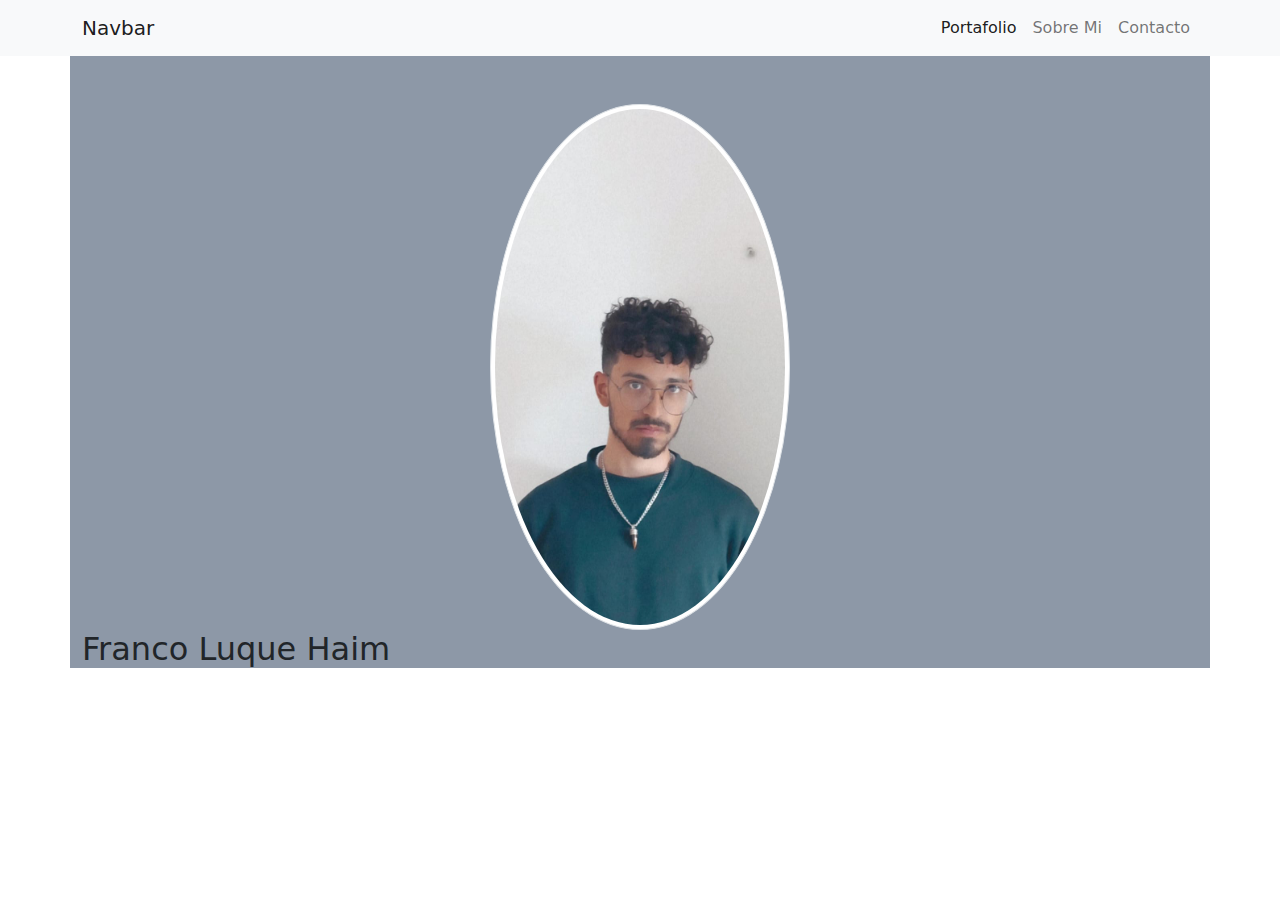
==== views/index.html @ a80cd510 "aplica estilo a seccion personal" ====
<!DOCTYPE html>
<html lang="en">
  <head>
    <meta charset="UTF-8" />
    <meta name="viewport" content="width=device-width, initial-scale=1.0" />
    <link rel="stylesheet" href="../scss/styles.css" />
    <title>Proyecto Final</title>
  </head>
  <body>
    <header>
      <nav class="navbar navbar-expand-lg navbar-light bg-light">
        <div class="container">
          <a class="navbar-brand" href="#">Navbar</a>
          <button
            class="navbar-toggler"
            type="button"
            data-bs-toggle="collapse"
            data-bs-target="#navbarNav"
            aria-controls="navbarNav"
            aria-expanded="false"
            aria-label="Toggle navigation"
          >
            <span class="navbar-toggler-icon"></span>
          </button>
          <div class="collapse navbar-collapse" id="navbarNav">
            <ul class="navbar-nav ms-auto">
              <li class="nav-item">
                <a
                  class="nav-link active"
                  aria-current="page"
                  href="#portafolio"
                  >Portafolio</a
                >
              </li>
              <li class="nav-item">
                <a class="nav-link" href="#sobre-mi">Sobre Mi</a>
              </li>
              <li class="nav-item">
                <a class="nav-link" href="#contacto">Contacto</a>
              </li>
            </ul>
          </div>
        </div>
      </nav>
    </header>
    <main>
      <!-- Información personal -->
      <section id="personal" class="container pt-5 bg-secondary">
        <img
          src="../Maquetacion_Bootstrap/img/perfil.jpg"
          alt="foto de perfil"
          class="img-fuid img-thumbnail border rounded-circle mx-auto d-block"
          width="300px"
        />
        <p class="h2">Franco Luque Haim</p>
      </section>
      <!-- Portafolio -->
      <section id="portafolio"></section>
      <!-- Sobre mi -->
      <section id="sobre-mi"></section>
      <!-- Contacto -->
      <section id="contacto"></section>
    </main>
    <footer></footer>
    <script src="../node_modules/bootstrap/dist/js/bootstrap.bundle.min.js"></script>
  </body>
</html>
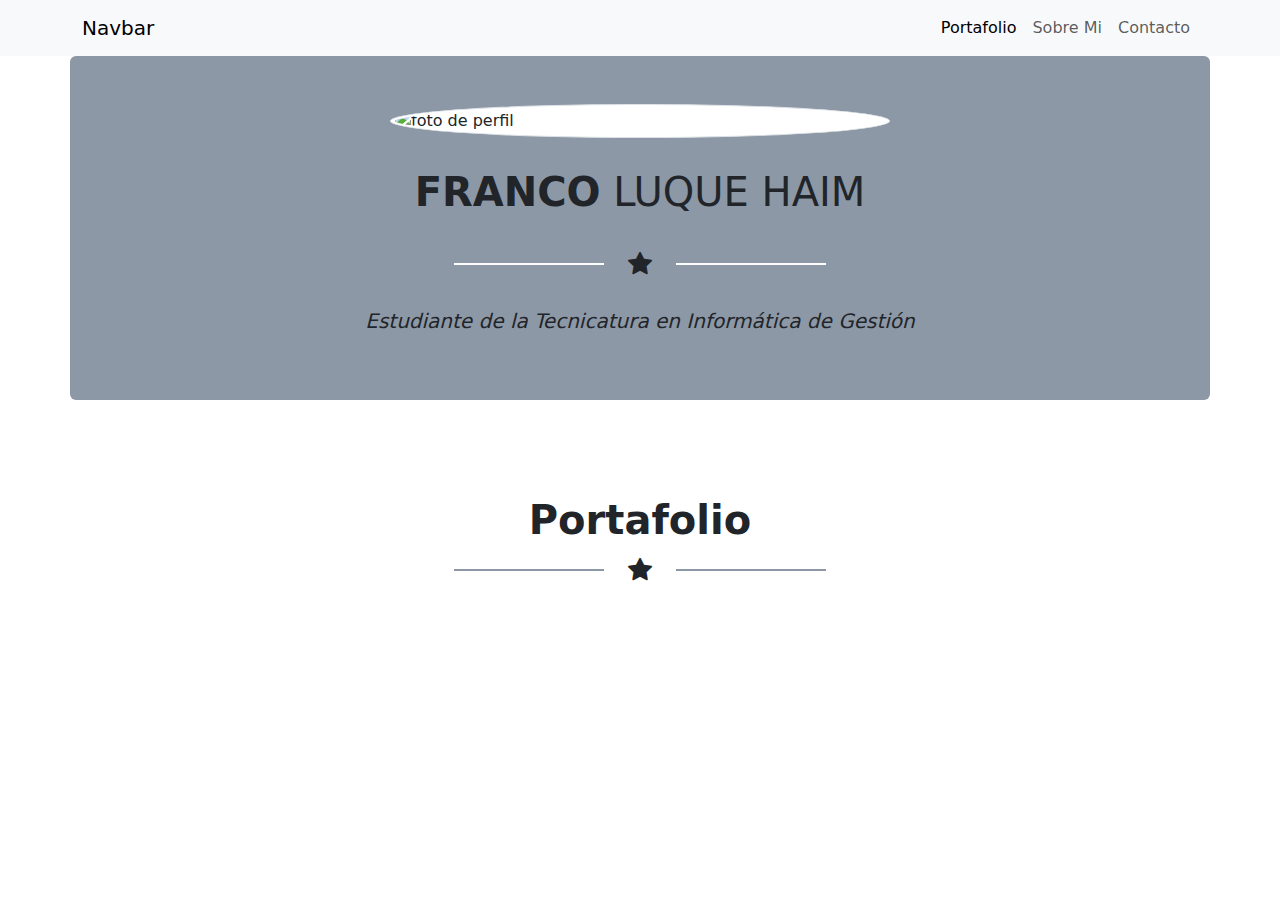
==== commit 5d429578: "aplica estilo a seccion personal" ====
--- a/views/index.html
+++ b/views/index.html
@@ -45,17 +45,41 @@
     </header>
     <main>
       <!-- Información personal -->
-      <section id="personal" class="container pt-5 bg-secondary">
+      <section
+        id="personal"
+        class="container p-5 bg-secondary d-flex flex-column align-items-center gap-4 rounded"
+      >
         <img
-          src="../Maquetacion_Bootstrap/img/perfil.jpg"
+          src="../images/avatar-perfil.png"
           alt="foto de perfil"
           class="img-fuid img-thumbnail border rounded-circle mx-auto d-block"
-          width="300px"
+          width="500px"
         />
-        <p class="h2">Franco Luque Haim</p>
+        <p class="fs-1 text-center text-uppercase mb-0">
+          <span class="fw-bold">Franco</span> Luque Haim
+        </p>
+        <div class="d-flex gap-2 align-items-center">
+          <div class="line"></div>
+          <i class="bi bi-star-fill fs-4"></i>
+          <div class="line"></div>
+        </div>
+        <p class="text-center fs-5 fst-italic">
+          Estudiante de la Tecnicatura en Informática de Gestión
+        </p>
       </section>
       <!-- Portafolio -->
-      <section id="portafolio"></section>
+      <section
+        id="portafolio"
+        class="d-flex flex-column align-items-center p-5"
+      >
+        <h2 class="text-center pt-5 fw-bolder fs-1">Portafolio</h2>
+        <div class="d-flex gap-2 align-items-center">
+          <div class="line bg-secondary"></div>
+          <i class="bi bi-star-fill fs-4"></i>
+          <div class="line bg-secondary"></div>
+        </div>
+        <div class="container"></div>
+      </section>
       <!-- Sobre mi -->
       <section id="sobre-mi"></section>
       <!-- Contacto -->
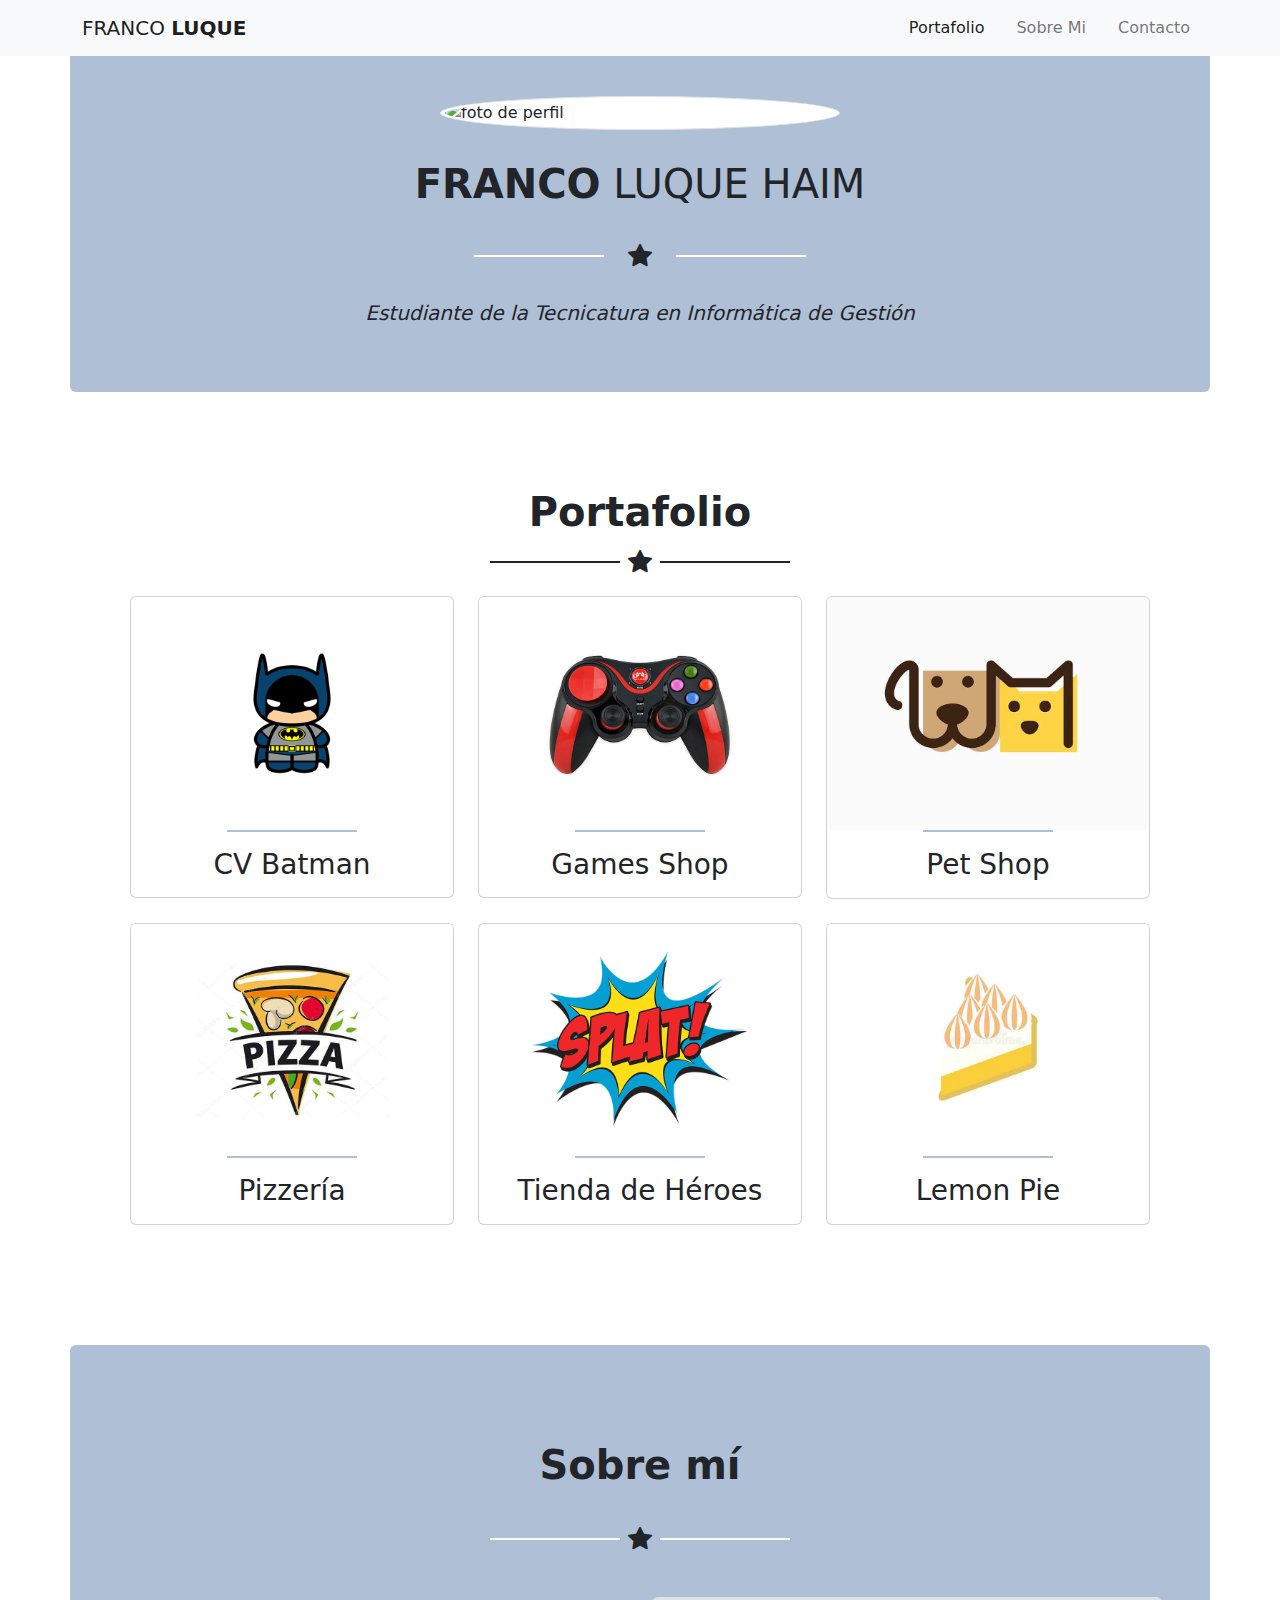
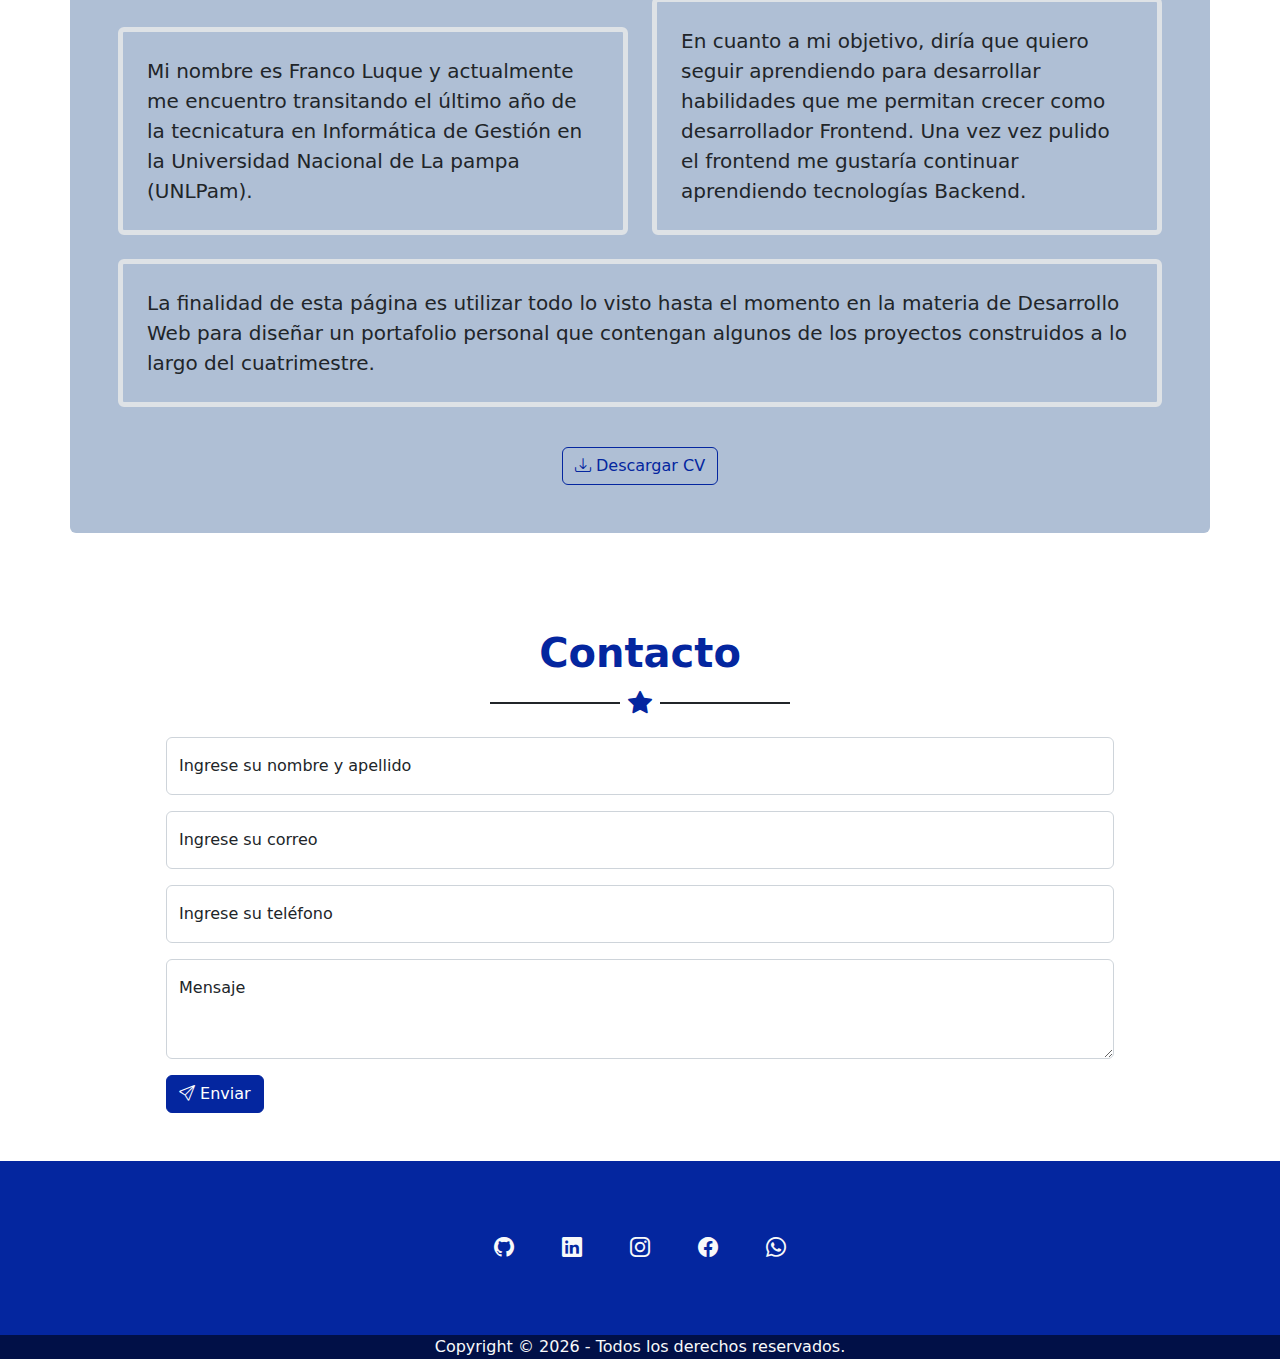
==== commit a8e28a1c: "rediseña footer" ====
--- a/views/index.html
+++ b/views/index.html
@@ -7,10 +7,13 @@
     <title>Proyecto Final</title>
   </head>
   <body>
+    <!-- Barra de navegación-->
     <header>
-      <nav class="navbar navbar-expand-lg navbar-light bg-light">
+      <nav class="navbar navbar-expand-lg navbar-light bg-light fixed-top">
         <div class="container">
-          <a class="navbar-brand" href="#">Navbar</a>
+          <a class="navbar-brand text-uppercase" href="#"
+            >Franco <span class="fw-bold">Luque</span></a
+          >
           <button
             class="navbar-toggler"
             type="button"
@@ -23,7 +26,7 @@
             <span class="navbar-toggler-icon"></span>
           </button>
           <div class="collapse navbar-collapse" id="navbarNav">
-            <ul class="navbar-nav ms-auto">
+            <ul class="navbar-nav ms-auto gap-3">
               <li class="nav-item">
                 <a
                   class="nav-link active"
@@ -43,24 +46,25 @@
         </div>
       </nav>
     </header>
+    <!-- Cuerpo de la página-->
     <main>
       <!-- Información personal -->
       <section
         id="personal"
-        class="container p-5 bg-secondary d-flex flex-column align-items-center gap-4 rounded"
+        class="container p-5 mt-5 bg-secondary d-flex flex-column align-items-center gap-4 rounded"
       >
         <img
           src="../images/avatar-perfil.png"
           alt="foto de perfil"
           class="img-fuid img-thumbnail border rounded-circle mx-auto d-block"
-          width="500px"
+          width="400px"
         />
         <p class="fs-1 text-center text-uppercase mb-0">
           <span class="fw-bold">Franco</span> Luque Haim
         </p>
         <div class="d-flex gap-2 align-items-center">
           <div class="line"></div>
-          <i class="bi bi-star-fill fs-4"></i>
+          <i class="bi bi-star-fill fs-4 mx-3"></i>
           <div class="line"></div>
         </div>
         <p class="text-center fs-5 fst-italic">
@@ -70,22 +74,461 @@
       <!-- Portafolio -->
       <section
         id="portafolio"
-        class="d-flex flex-column align-items-center p-5"
+        class="container d-flex align-items-center p-5 flex-column"
       >
-        <h2 class="text-center pt-5 fw-bolder fs-1">Portafolio</h2>
-        <div class="d-flex gap-2 align-items-center">
-          <div class="line bg-secondary"></div>
+        <h2 class="pt-5 fw-bolder fs-1">Portafolio</h2>
+        <div class="d-flex gap-2 align-items-center mb-3">
+          <div class="line bg-dark"></div>
           <i class="bi bi-star-fill fs-4"></i>
-          <div class="line bg-secondary"></div>
-        </div>
-        <div class="container"></div>
+          <div class="line bg-dark"></div>
+        </div>
+        <!-- Cards-->
+        <div class="container-fluid">
+          <div class="row row-gap-4">
+            <!-- Tarjeta disparadora de Modal -->
+            <article class="col-12 col-sm-6 col-lg-4 mb-4">
+              <div
+                class="card position-relative"
+                data-bs-toggle="modal"
+                data-bs-target="#batmanModal"
+              >
+                <img
+                  src="../Maquetacion_Bootstrap/img/CVBatman.png"
+                  alt="batman"
+                  class="card-img-top"
+                />
+                <div class="line bg-secondary mx-auto"></div>
+                <div class="card-body">
+                  <p class="h3 card-text text-center">CV Batman</p>
+                </div>
+              </div>
+              <!-- Ventana Modal -->
+              <div
+                class="modal fade"
+                id="batmanModal"
+                tabindex="-1"
+                aria-hidden="true"
+                aria-labelledby="batmanModalLabel"
+                style="display: none"
+              >
+                <div class="modal-dialog">
+                  <div class="modal-content">
+                    <header class="modal-header">
+                      <h2 class="modal-title" id="batmanModalLabel">
+                        CV Batman
+                      </h2>
+                      <button
+                        type="button"
+                        class="btn-close"
+                        data-bs-dismiss="modal"
+                        aria-label="Close"
+                      ></button>
+                    </header>
+                    <main class="modal-body text-center">
+                      <!-- <div class="text-center"></div> -->
+                      <!-- Acá va una captura de pantalla de la página-->
+                      <a
+                        type="button"
+                        class="btn btn-success"
+                        href="#"
+                        target="_blank"
+                        >Ver repositorio</a
+                      >
+                    </main>
+                  </div>
+                </div>
+              </div>
+            </article>
+            <article class="col-12 col-sm-6 col-lg-4 mb-4">
+              <div
+                class="card position-relative"
+                data-bs-toggle="modal"
+                data-bs-target="#gameshopModal"
+              >
+                <img
+                  src="../Maquetacion_Bootstrap/img/gameshop.jpeg"
+                  alt="control de videojuegos"
+                  class="card-img-top"
+                />
+                <div class="line bg-secondary mx-auto"></div>
+                <div class="card-body">
+                  <p class="h3 card-text text-center">Games Shop</p>
+                </div>
+              </div>
+              <!-- Ventana Modal -->
+              <div
+                class="modal fade"
+                id="gameshopModal"
+                tabindex="-1"
+                aria-hidden="true"
+                aria-labelledby="gameshopModalLabel"
+                style="display: none"
+              >
+                <div class="modal-dialog">
+                  <div class="modal-content">
+                    <header class="modal-header">
+                      <h2 class="modal-title" id="gameshopModalLabel">
+                        Games Shop
+                      </h2>
+                      <button
+                        type="button"
+                        class="btn-close"
+                        data-bs-dismiss="modal"
+                        aria-label="Close"
+                      ></button>
+                    </header>
+                    <main class="modal-body text-center">
+                      <!-- <div class="text-center"></div> -->
+                      <!-- Acá va una captura de pantalla de la página-->
+                      <a
+                        type="button"
+                        class="btn btn-success"
+                        href="#"
+                        target="_blank"
+                        >Ver repositorio</a
+                      >
+                    </main>
+                  </div>
+                </div>
+              </div>
+            </article>
+            <article class="col-12 col-sm-6 col-lg-4 mb-4">
+              <div
+                class="card position-relative"
+                data-bs-toggle="modal"
+                data-bs-target="#petshopModal"
+              >
+                <img
+                  src="../Maquetacion_Bootstrap/img/petshop.jpeg"
+                  alt="logo de un gato y un perro"
+                  class="card-img-top"
+                />
+                <div class="line bg-secondary mx-auto"></div>
+                <div class="card-body">
+                  <p class="h3 card-text text-center">Pet Shop</p>
+                </div>
+              </div>
+              <!-- Ventana Modal -->
+              <div
+                class="modal fade"
+                id="petshopModal"
+                tabindex="-1"
+                aria-hidden="true"
+                aria-labelledby="petshopModalLabel"
+                style="display: none"
+              >
+                <div class="modal-dialog">
+                  <div class="modal-content">
+                    <header class="modal-header">
+                      <h2 class="modal-title" id="petshopModalLabel">
+                        Pet Shop
+                      </h2>
+                      <button
+                        type="button"
+                        class="btn-close"
+                        data-bs-dismiss="modal"
+                        aria-label="Close"
+                      ></button>
+                    </header>
+                    <main class="modal-body text-center">
+                      <!-- <div class="text-center"></div> -->
+                      <!-- Acá va una captura de pantalla de la página-->
+                      <a
+                        type="button"
+                        class="btn btn-success"
+                        href="#"
+                        target="_blank"
+                        >Ver repositorio</a
+                      >
+                    </main>
+                  </div>
+                </div>
+              </div>
+            </article>
+            <article class="col-12 col-sm-6 col-lg-4 mb-4">
+              <div
+                class="card position-relative"
+                data-bs-toggle="modal"
+                data-bs-target="#pizzeriaModal"
+              >
+                <img
+                  src="../Maquetacion_Bootstrap/img/piza.jpeg"
+                  alt="porción de pizza"
+                  class="card-img-top"
+                />
+                <div class="line bg-secondary mx-auto"></div>
+                <div class="card-body">
+                  <p class="h3 card-text text-center">Pizzería</p>
+                </div>
+              </div>
+              <!-- Ventana Modal -->
+              <div
+                class="modal fade"
+                id="pizzeriaModal"
+                tabindex="-1"
+                aria-hidden="true"
+                aria-labelledby="pizzeriaModalLabel"
+                style="display: none"
+              >
+                <div class="modal-dialog">
+                  <div class="modal-content">
+                    <header class="modal-header">
+                      <h2 class="modal-title" id="pizeriaModalLabel">
+                        Pizzería
+                      </h2>
+                      <button
+                        type="button"
+                        class="btn-close"
+                        data-bs-dismiss="modal"
+                        aria-label="Close"
+                      ></button>
+                    </header>
+                    <main class="modal-body text-center">
+                      <!-- <div class="text-center"></div> -->
+                      <!-- Acá va una captura de pantalla de la página-->
+                      <a
+                        type="button"
+                        class="btn btn-success"
+                        href="#"
+                        target="_blank"
+                        >Ver repositorio</a
+                      >
+                    </main>
+                  </div>
+                </div>
+              </div>
+            </article>
+            <article class="col-12 col-sm-6 col-lg-4 mb-4">
+              <div
+                class="card position-relative"
+                data-bs-toggle="modal"
+                data-bs-target="#supershopModal"
+              >
+                <img
+                  src="../Maquetacion_Bootstrap/img/super.png"
+                  alt="logo con leyenda super"
+                  class="card-img-top"
+                />
+                <div class="line bg-secondary mx-auto"></div>
+                <div class="card-body">
+                  <p class="h3 card-text text-center">Tienda de Héroes</p>
+                </div>
+              </div>
+              <!-- Ventana Modal -->
+              <div
+                class="modal fade"
+                id="supershopModal"
+                tabindex="-1"
+                aria-hidden="true"
+                aria-labelledby="supershopModalLabel"
+                style="display: none"
+              >
+                <div class="modal-dialog">
+                  <div class="modal-content">
+                    <header class="modal-header">
+                      <h2 class="modal-title" id="supershopModalLabel">
+                        Tienda de Héroes
+                      </h2>
+                      <button
+                        type="button"
+                        class="btn-close"
+                        data-bs-dismiss="modal"
+                        aria-label="Close"
+                      ></button>
+                    </header>
+                    <main class="modal-body text-center">
+                      <!-- <div class="text-center"></div> -->
+                      <!-- Acá va una captura de pantalla de la página-->
+                      <a
+                        type="button"
+                        class="btn btn-success"
+                        href="#"
+                        target="_blank"
+                        >Ver repositorio</a
+                      >
+                    </main>
+                  </div>
+                </div>
+              </div>
+            </article>
+            <article class="col-12 col-sm-6 col-lg-4 mb-4">
+              <div
+                class="card position-relative"
+                data-bs-toggle="modal"
+                data-bs-target="#lemonModal"
+              >
+                <img
+                  src="../Maquetacion_Bootstrap/img/lemon-pie.jpeg"
+                  alt="logo de una porción de lemon pie"
+                  class="card-img-top"
+                />
+                <div class="line bg-secondary mx-auto"></div>
+                <div class="card-body">
+                  <p class="h3 card-text text-center">Lemon Pie</p>
+                </div>
+              </div>
+              <!-- Ventana Modal -->
+              <div
+                class="modal fade"
+                id="lemonModal"
+                tabindex="-1"
+                aria-hidden="true"
+                aria-labelledby="lemonModalLabel"
+                style="display: none"
+              >
+                <div class="modal-dialog">
+                  <div class="modal-content">
+                    <header class="modal-header">
+                      <h2 class="modal-title" id="lemonModalLabel">
+                        Receta de Lemon Pie
+                      </h2>
+                      <button
+                        type="button"
+                        class="btn-close"
+                        data-bs-dismiss="modal"
+                        aria-label="Close"
+                      ></button>
+                    </header>
+                    <main class="modal-body text-center">
+                      <!-- <div class="text-center"></div> -->
+                      <!-- Acá va una captura de pantalla de la página-->
+                      <a
+                        type="button"
+                        class="btn btn-success"
+                        href="#"
+                        target="_blank"
+                        >Ver repositorio</a
+                      >
+                    </main>
+                  </div>
+                </div>
+              </div>
+            </article>
+          </div>
+        </div>
       </section>
       <!-- Sobre mi -->
-      <section id="sobre-mi"></section>
+      <section
+        id="sobre-mi"
+        class="container p-5 mt-5 bg-secondary d-flex flex-column align-items-center gap-4 rounded"
+      >
+        <h2 class="fs-1 fw-bolder pt-5">Sobre mí</h2>
+        <div class="d-flex gap-2 align-items-center mb-3">
+          <div class="line"></div>
+          <i class="bi bi-star-fill fs-4"></i>
+          <div class="line"></div>
+        </div>
+        <div class="row text-start align-items-end">
+          <div class="col-12 col-lg-6">
+            <p class="fs-5 p-4 border border-5 rounded">
+              Mi nombre es Franco Luque y actualmente me encuentro transitando
+              el último año de la tecnicatura en Informática de Gestión en la
+              Universidad Nacional de La pampa (UNLPam).
+            </p>
+          </div>
+          <div class="col-12 col-lg-6">
+            <p class="fs-5 p-4 border border-5 rounded">
+              En cuanto a mi objetivo, diría que quiero seguir aprendiendo para
+              desarrollar habilidades que me permitan crecer como desarrollador
+              Frontend. Una vez vez pulido el frontend me gustaría continuar
+              aprendiendo tecnologías Backend.
+            </p>
+          </div>
+          <div class="col-12 mt-lg-2">
+            <p class="fs-5 border border-5 rounded p-4">
+              La finalidad de esta página es utilizar todo lo visto hasta el
+              momento en la materia de Desarrollo Web para diseñar un portafolio
+              personal que contengan algunos de los proyectos construidos a lo
+              largo del cuatrimestre.
+            </p>
+          </div>
+        </div>
+        <button type="button" class="btn btn-outline-primary text-center">
+          <i class="bi bi-download"></i>
+          Descargar CV
+        </button>
+      </section>
       <!-- Contacto -->
-      <section id="contacto"></section>
+      <section
+        id="contacto"
+        class="container d-flex align-items-center p-5 flex-column"
+      >
+        <h2 class="pt-5 fw-bolder fs-1 primary text-primary">Contacto</h2>
+        <div class="d-flex gap-2 align-items-center mb-3">
+          <div class="line bg-dark"></div>
+          <i class="bi bi-star-fill fs-4 text-primary"></i>
+          <div class="line bg-dark"></div>
+        </div>
+        <form class="container px-5">
+          <div class="form-floating mb-3">
+            <input
+              type="nombre"
+              class="form-control"
+              id="nombre"
+              placeholder="Ingrese su nombre y apellido"
+            />
+            <label for="floatingInput">Ingrese su nombre y apellido</label>
+          </div>
+          <div class="form-floating mb-3">
+            <input
+              type="email"
+              class="form-control"
+              id="email"
+              placeholder="Ingrese un teléfono de contacto"
+            />
+            <label for="floatingInput">Ingrese su correo</label>
+          </div>
+          <div class="form-floating mb-3">
+            <input
+              type="text"
+              class="form-control"
+              id="telefono"
+              placeholder="Ingrese un teléfono de contacto"
+            />
+            <label for="floatingInput">Ingrese su teléfono</label>
+          </div>
+          <div class="form-floating mb-3">
+            <textarea
+              class="form-control"
+              placeholder="Deje su mensaje..."
+              id="mensaje"
+              style="height: 100px"
+            ></textarea>
+            <label for="floatingTextarea">Mensaje</label>
+          </div>
+          <button type="submit" class="btn btn-primary">
+            <i class="bi bi-send"></i> Enviar
+          </button>
+        </form>
+      </section>
     </main>
-    <footer></footer>
+    <!-- Pie de página-->
+    <footer class="fs-5 bg-primary">
+      <!-- Redes -->
+      <div class="container">
+        <div class="row">
+          <div class="col-md-12 py-5">
+            <div
+              class="my-4 d-flex justify-content-center align-items-center gap-5"
+            >
+              <a href="#"><i class="bi bi-github text-light"></i></a>
+              <a href="#"><i class="bi bi-linkedin text-light"></i></a>
+              <a href="#"><i class="bi bi-instagram text-light"></i></a>
+              <a href="#"><i class="bi bi-facebook text-light"></i></a>
+              <a href="#"><i class="bi bi-whatsapp text-light"></i></a>
+            </div>
+          </div>
+        </div>
+      </div>
+      <!-- Copyright-->
+      <div class="text-light text-center" id="copyright">
+        <span>Copyright ©</span>
+        <script>
+          document.write(new Date().getFullYear());
+        </script>
+        - Todos los derechos reservados.
+      </div>
+    </footer>
     <script src="../node_modules/bootstrap/dist/js/bootstrap.bundle.min.js"></script>
   </body>
 </html>
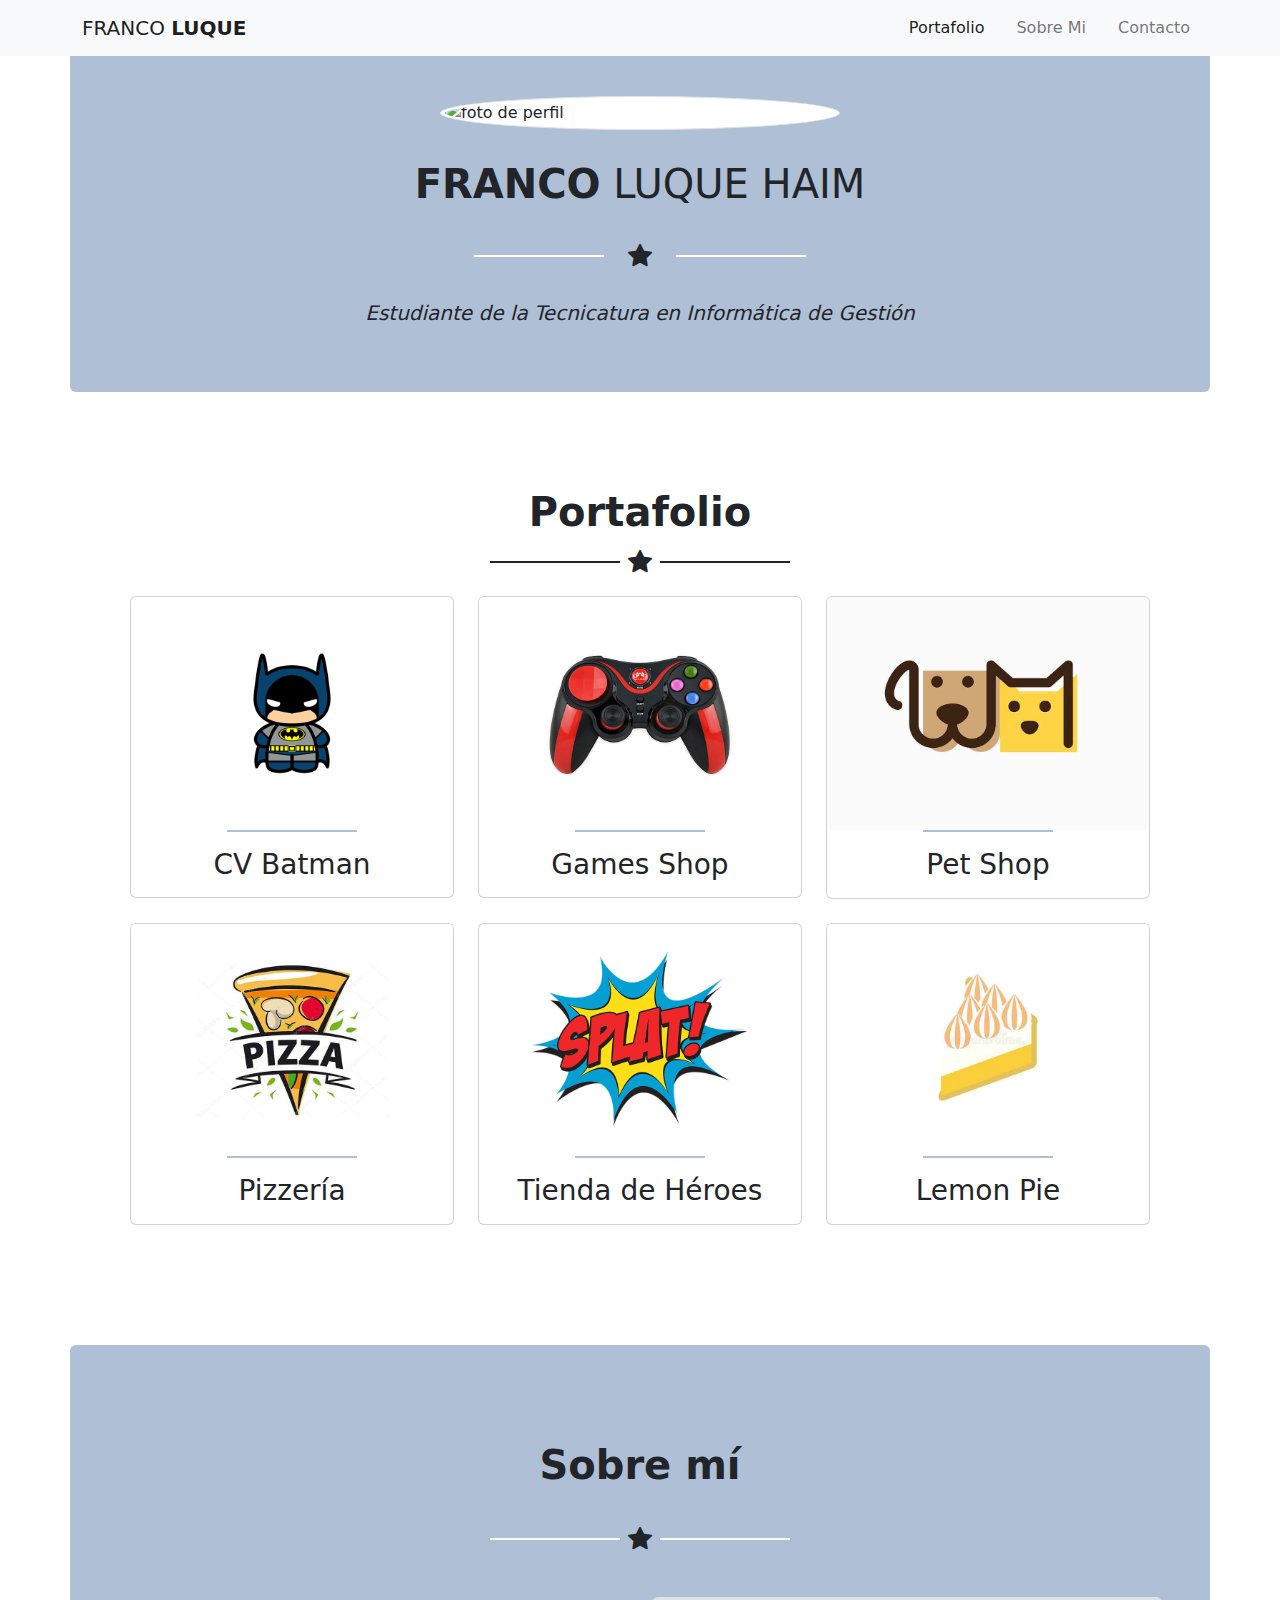
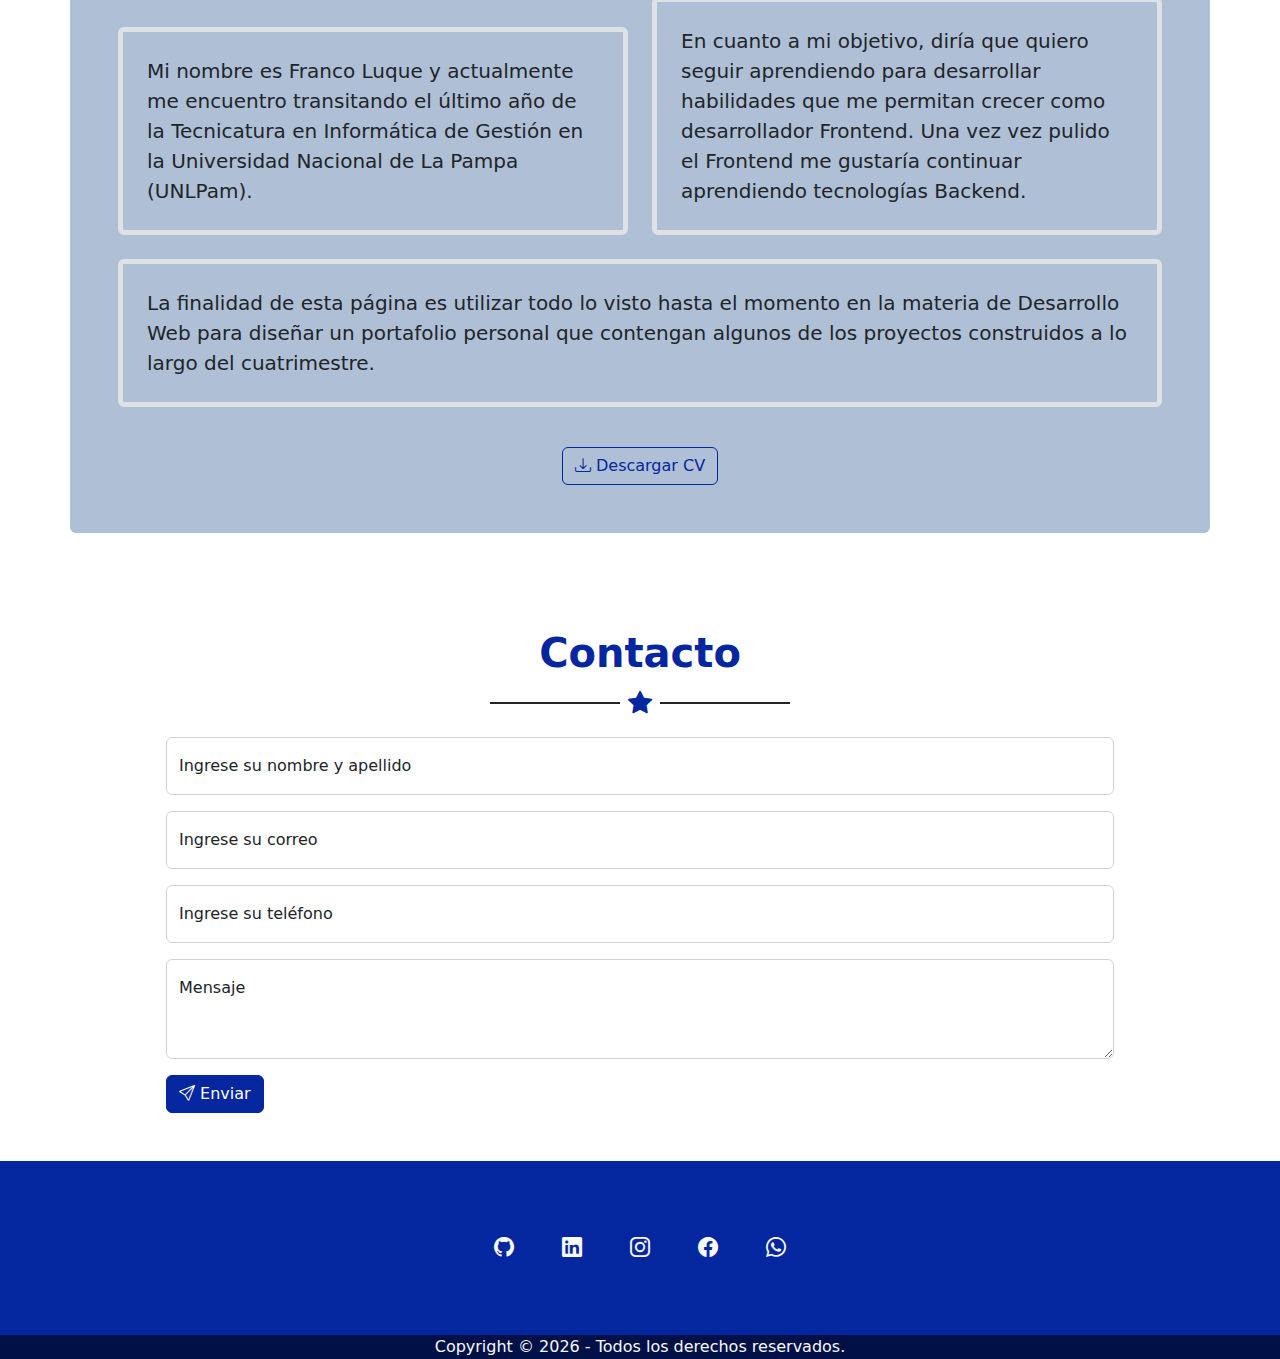
==== commit 8778f92b: "corrige errores ortográficos" ====
--- a/views/index.html
+++ b/views/index.html
@@ -4,6 +4,10 @@
     <meta charset="UTF-8" />
     <meta name="viewport" content="width=device-width, initial-scale=1.0" />
     <link rel="stylesheet" href="../scss/styles.css" />
+    <link
+      rel="stylesheet"
+      href="https://cdnjs.cloudflare.com/ajax/libs/animate.css/4.1.1/animate.min.css"
+    />
     <title>Proyecto Final</title>
   </head>
   <body>
@@ -422,15 +426,15 @@
           <div class="col-12 col-lg-6">
             <p class="fs-5 p-4 border border-5 rounded">
               Mi nombre es Franco Luque y actualmente me encuentro transitando
-              el último año de la tecnicatura en Informática de Gestión en la
-              Universidad Nacional de La pampa (UNLPam).
+              el último año de la Tecnicatura en Informática de Gestión en la
+              Universidad Nacional de La Pampa (UNLPam).
             </p>
           </div>
           <div class="col-12 col-lg-6">
             <p class="fs-5 p-4 border border-5 rounded">
               En cuanto a mi objetivo, diría que quiero seguir aprendiendo para
               desarrollar habilidades que me permitan crecer como desarrollador
-              Frontend. Una vez vez pulido el frontend me gustaría continuar
+              Frontend. Una vez vez pulido el Frontend me gustaría continuar
               aprendiendo tecnologías Backend.
             </p>
           </div>
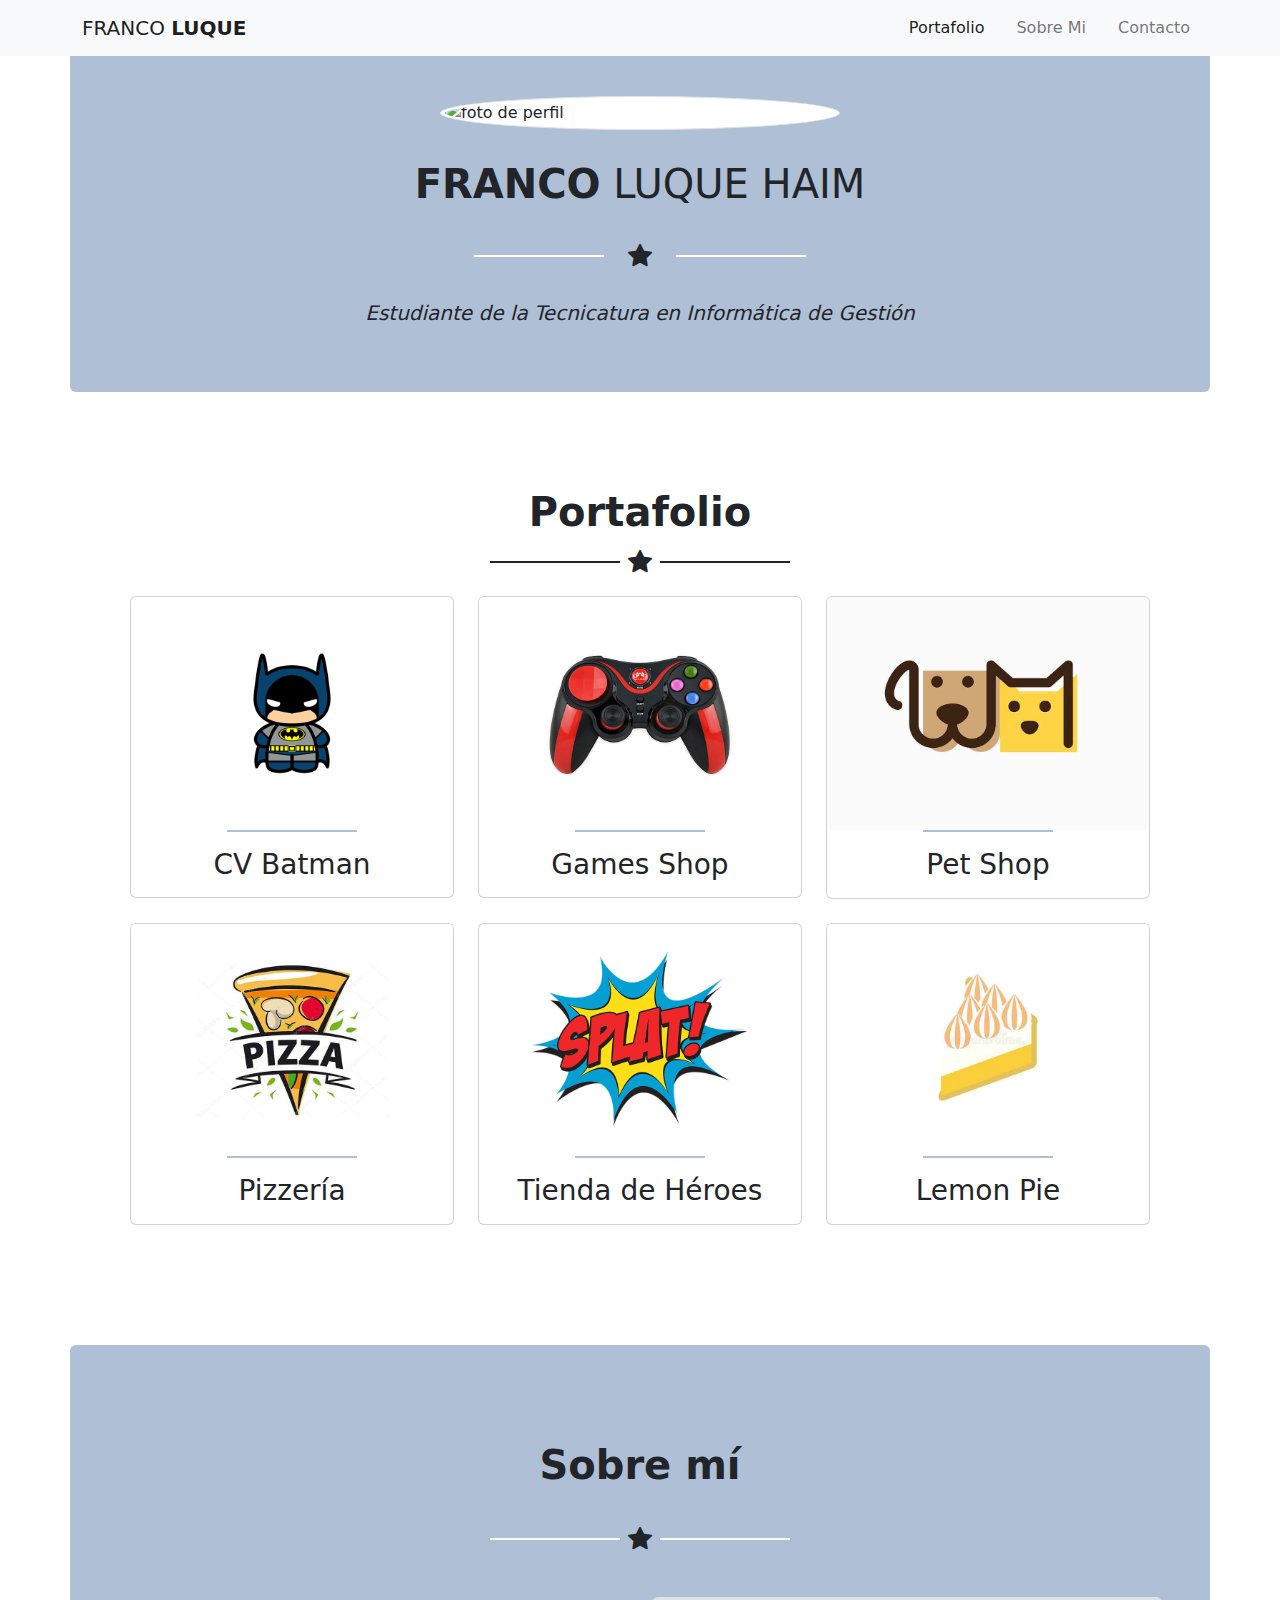
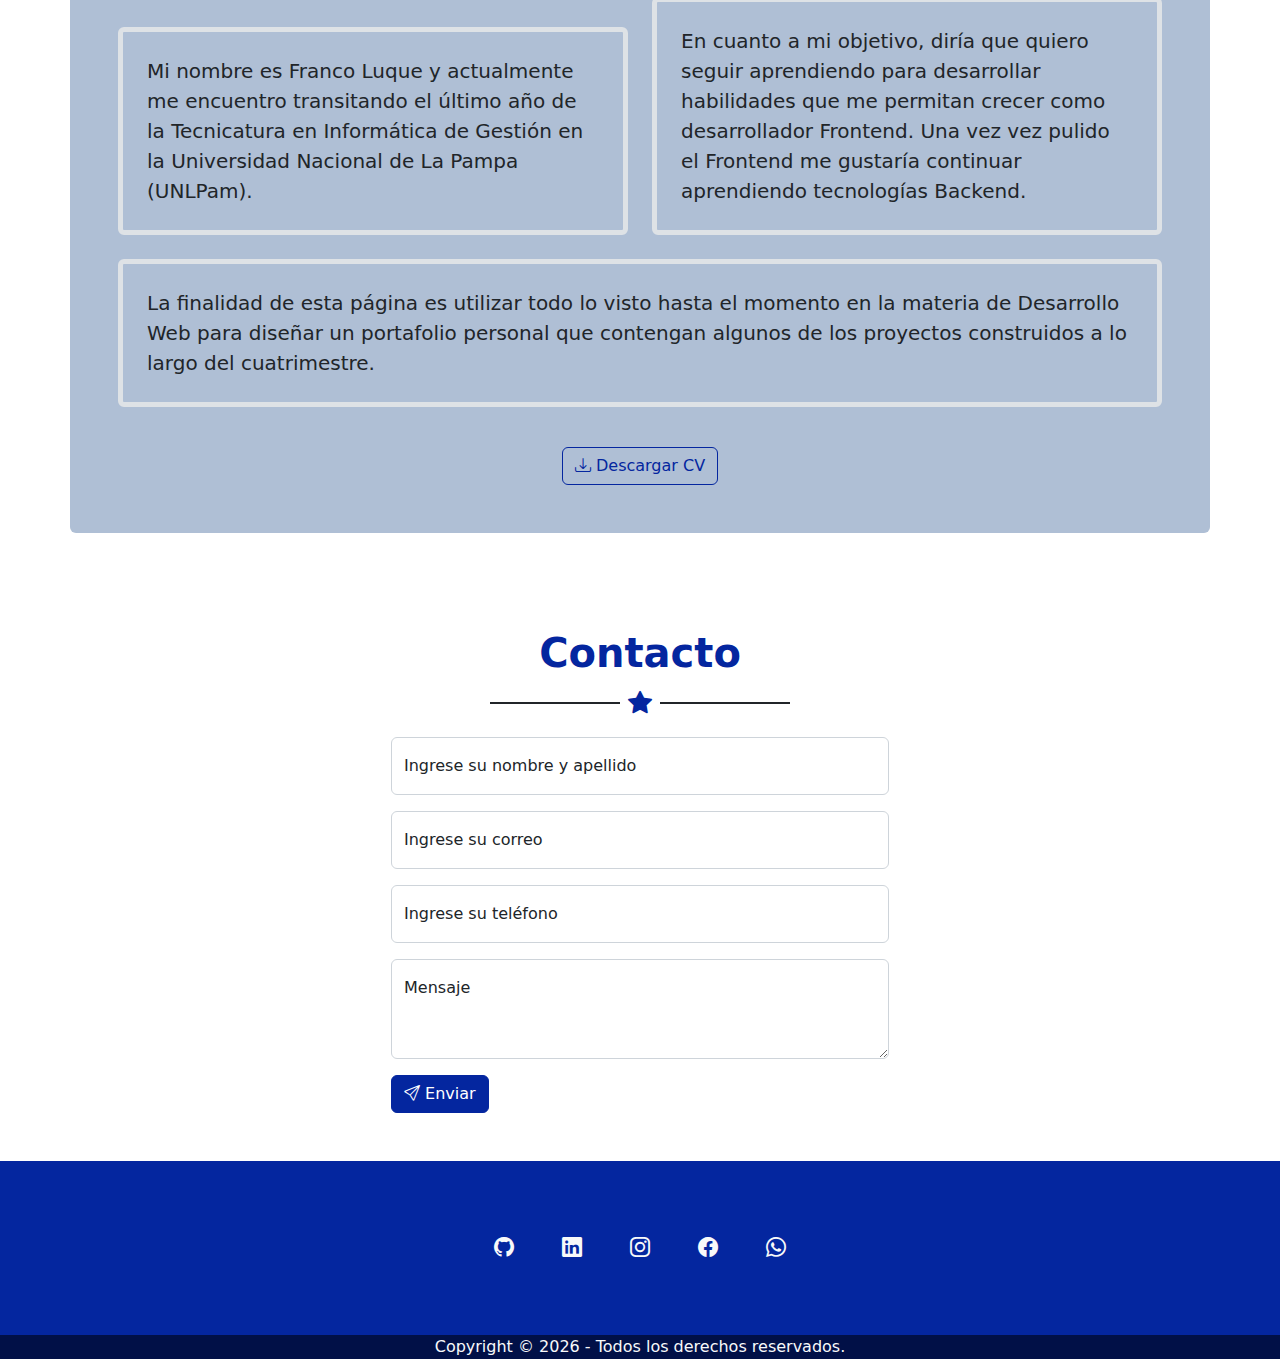
==== commit fdca52ca: "disminuye el ancho del formulario" ====
--- a/views/index.html
+++ b/views/index.html
@@ -8,6 +8,7 @@
       rel="stylesheet"
       href="https://cdnjs.cloudflare.com/ajax/libs/animate.css/4.1.1/animate.min.css"
     />
+    <link rel="icon" type="image/x-icon" href="../images/favicon.ico" />
     <title>Proyecto Final</title>
   </head>
   <body>
@@ -86,11 +87,12 @@
           <i class="bi bi-star-fill fs-4"></i>
           <div class="line bg-dark"></div>
         </div>
-        <!-- Cards-->
+        <!-- Cards -->
         <div class="container-fluid">
           <div class="row row-gap-4">
-            <!-- Tarjeta disparadora de Modal -->
+            <!-- CV Batman -->
             <article class="col-12 col-sm-6 col-lg-4 mb-4">
+              <!-- Tarjeta disparadora de Modal -->
               <div
                 class="card position-relative"
                 data-bs-toggle="modal"
@@ -120,6 +122,63 @@
                     <header class="modal-header">
                       <h2 class="modal-title" id="batmanModalLabel">
                         CV Batman
+                      </h2>
+                      <button
+                        type="button"
+                        class="btn-close"
+                        data-bs-dismiss="modal"
+                        aria-label="Close"
+                      ></button>
+                    </header>
+                    <main class="modal-body text-center">
+                      <img
+                        src="../images/petShop.jpg"
+                        alt="proyecto de petshop"
+                        class="img-thumbnail mb-3"
+                      />
+                      <a
+                        type="button"
+                        class="btn btn-success"
+                        href="https://github.com/Franco-luque/Tienda-de-Mascotas"
+                        target="_blank"
+                        >Ver repositorio</a
+                      >
+                    </main>
+                  </div>
+                </div>
+              </div>
+            </article>
+            <!-- Games shop -->
+            <article class="col-12 col-sm-6 col-lg-4 mb-4">
+              <div
+                class="card position-relative"
+                data-bs-toggle="modal"
+                data-bs-target="#gameshopModal"
+              >
+                <img
+                  src="../Maquetacion_Bootstrap/img/gameshop.jpeg"
+                  alt="control de videojuegos"
+                  class="card-img-top"
+                />
+                <div class="line bg-secondary mx-auto"></div>
+                <div class="card-body">
+                  <p class="h3 card-text text-center">Games Shop</p>
+                </div>
+              </div>
+              <!-- Ventana Modal -->
+              <div
+                class="modal fade"
+                id="gameshopModal"
+                tabindex="-1"
+                aria-hidden="true"
+                aria-labelledby="gameshopModalLabel"
+                style="display: none"
+              >
+                <div class="modal-dialog">
+                  <div class="modal-content">
+                    <header class="modal-header">
+                      <h2 class="modal-title" id="gameshopModalLabel">
+                        Games Shop
                       </h2>
                       <button
                         type="button"
@@ -143,36 +202,94 @@
                 </div>
               </div>
             </article>
+            <!-- Pet shop -->
             <article class="col-12 col-sm-6 col-lg-4 mb-4">
               <div
                 class="card position-relative"
                 data-bs-toggle="modal"
-                data-bs-target="#gameshopModal"
+                data-bs-target="#petshopModal"
               >
                 <img
-                  src="../Maquetacion_Bootstrap/img/gameshop.jpeg"
-                  alt="control de videojuegos"
+                  src="../Maquetacion_Bootstrap/img/petshop.jpeg"
+                  alt="logo de un gato y un perro"
                   class="card-img-top"
                 />
                 <div class="line bg-secondary mx-auto"></div>
                 <div class="card-body">
-                  <p class="h3 card-text text-center">Games Shop</p>
+                  <p class="h3 card-text text-center">Pet Shop</p>
                 </div>
               </div>
               <!-- Ventana Modal -->
               <div
                 class="modal fade"
-                id="gameshopModal"
+                id="petshopModal"
                 tabindex="-1"
                 aria-hidden="true"
-                aria-labelledby="gameshopModalLabel"
+                aria-labelledby="petshopModalLabel"
                 style="display: none"
               >
                 <div class="modal-dialog">
                   <div class="modal-content">
                     <header class="modal-header">
-                      <h2 class="modal-title" id="gameshopModalLabel">
-                        Games Shop
+                      <h2 class="modal-title" id="petshopModalLabel">
+                        Pet Shop
+                      </h2>
+                      <button
+                        type="button"
+                        class="btn-close"
+                        data-bs-dismiss="modal"
+                        aria-label="Close"
+                      ></button>
+                    </header>
+                    <main class="modal-body text-center">
+                      <img
+                        src="../images/petShop.jpg"
+                        alt="proyecto de petshop"
+                        class="img-thumbnail mb-3"
+                      />
+                      <a
+                        type="button"
+                        class="btn btn-success"
+                        href="https://github.com/Franco-luque/Tienda-de-Mascotas"
+                        target="_blank"
+                        >Ver repositorio</a
+                      >
+                    </main>
+                  </div>
+                </div>
+              </div>
+            </article>
+            <!-- Pizzeria -->
+            <article class="col-12 col-sm-6 col-lg-4 mb-4">
+              <div
+                class="card position-relative"
+                data-bs-toggle="modal"
+                data-bs-target="#pizzeriaModal"
+              >
+                <img
+                  src="../Maquetacion_Bootstrap/img/piza.jpeg"
+                  alt="porción de pizza"
+                  class="card-img-top"
+                />
+                <div class="line bg-secondary mx-auto"></div>
+                <div class="card-body">
+                  <p class="h3 card-text text-center">Pizzería</p>
+                </div>
+              </div>
+              <!-- Ventana Modal -->
+              <div
+                class="modal fade"
+                id="pizzeriaModal"
+                tabindex="-1"
+                aria-hidden="true"
+                aria-labelledby="pizzeriaModalLabel"
+                style="display: none"
+              >
+                <div class="modal-dialog">
+                  <div class="modal-content">
+                    <header class="modal-header">
+                      <h2 class="modal-title" id="pizeriaModalLabel">
+                        Pizzería
                       </h2>
                       <button
                         type="button"
@@ -196,36 +313,37 @@
                 </div>
               </div>
             </article>
+            <!-- Super -->
             <article class="col-12 col-sm-6 col-lg-4 mb-4">
               <div
                 class="card position-relative"
                 data-bs-toggle="modal"
-                data-bs-target="#petshopModal"
+                data-bs-target="#supershopModal"
               >
                 <img
-                  src="../Maquetacion_Bootstrap/img/petshop.jpeg"
-                  alt="logo de un gato y un perro"
+                  src="../Maquetacion_Bootstrap/img/super.png"
+                  alt="logo con leyenda super"
                   class="card-img-top"
                 />
                 <div class="line bg-secondary mx-auto"></div>
                 <div class="card-body">
-                  <p class="h3 card-text text-center">Pet Shop</p>
+                  <p class="h3 card-text text-center">Tienda de Héroes</p>
                 </div>
               </div>
               <!-- Ventana Modal -->
               <div
                 class="modal fade"
-                id="petshopModal"
+                id="supershopModal"
                 tabindex="-1"
                 aria-hidden="true"
-                aria-labelledby="petshopModalLabel"
+                aria-labelledby="supershopModalLabel"
                 style="display: none"
               >
                 <div class="modal-dialog">
                   <div class="modal-content">
                     <header class="modal-header">
-                      <h2 class="modal-title" id="petshopModalLabel">
-                        Pet Shop
+                      <h2 class="modal-title" id="supershopModalLabel">
+                        Tienda de Héroes
                       </h2>
                       <button
                         type="button"
@@ -249,112 +367,7 @@
                 </div>
               </div>
             </article>
-            <article class="col-12 col-sm-6 col-lg-4 mb-4">
-              <div
-                class="card position-relative"
-                data-bs-toggle="modal"
-                data-bs-target="#pizzeriaModal"
-              >
-                <img
-                  src="../Maquetacion_Bootstrap/img/piza.jpeg"
-                  alt="porción de pizza"
-                  class="card-img-top"
-                />
-                <div class="line bg-secondary mx-auto"></div>
-                <div class="card-body">
-                  <p class="h3 card-text text-center">Pizzería</p>
-                </div>
-              </div>
-              <!-- Ventana Modal -->
-              <div
-                class="modal fade"
-                id="pizzeriaModal"
-                tabindex="-1"
-                aria-hidden="true"
-                aria-labelledby="pizzeriaModalLabel"
-                style="display: none"
-              >
-                <div class="modal-dialog">
-                  <div class="modal-content">
-                    <header class="modal-header">
-                      <h2 class="modal-title" id="pizeriaModalLabel">
-                        Pizzería
-                      </h2>
-                      <button
-                        type="button"
-                        class="btn-close"
-                        data-bs-dismiss="modal"
-                        aria-label="Close"
-                      ></button>
-                    </header>
-                    <main class="modal-body text-center">
-                      <!-- <div class="text-center"></div> -->
-                      <!-- Acá va una captura de pantalla de la página-->
-                      <a
-                        type="button"
-                        class="btn btn-success"
-                        href="#"
-                        target="_blank"
-                        >Ver repositorio</a
-                      >
-                    </main>
-                  </div>
-                </div>
-              </div>
-            </article>
-            <article class="col-12 col-sm-6 col-lg-4 mb-4">
-              <div
-                class="card position-relative"
-                data-bs-toggle="modal"
-                data-bs-target="#supershopModal"
-              >
-                <img
-                  src="../Maquetacion_Bootstrap/img/super.png"
-                  alt="logo con leyenda super"
-                  class="card-img-top"
-                />
-                <div class="line bg-secondary mx-auto"></div>
-                <div class="card-body">
-                  <p class="h3 card-text text-center">Tienda de Héroes</p>
-                </div>
-              </div>
-              <!-- Ventana Modal -->
-              <div
-                class="modal fade"
-                id="supershopModal"
-                tabindex="-1"
-                aria-hidden="true"
-                aria-labelledby="supershopModalLabel"
-                style="display: none"
-              >
-                <div class="modal-dialog">
-                  <div class="modal-content">
-                    <header class="modal-header">
-                      <h2 class="modal-title" id="supershopModalLabel">
-                        Tienda de Héroes
-                      </h2>
-                      <button
-                        type="button"
-                        class="btn-close"
-                        data-bs-dismiss="modal"
-                        aria-label="Close"
-                      ></button>
-                    </header>
-                    <main class="modal-body text-center">
-                      <!-- <div class="text-center"></div> -->
-                      <!-- Acá va una captura de pantalla de la página-->
-                      <a
-                        type="button"
-                        class="btn btn-success"
-                        href="#"
-                        target="_blank"
-                        >Ver repositorio</a
-                      >
-                    </main>
-                  </div>
-                </div>
-              </div>
-            </article>
+            <!-- Lemon -->
             <article class="col-12 col-sm-6 col-lg-4 mb-4">
               <div
                 class="card position-relative"
@@ -463,7 +476,7 @@
           <i class="bi bi-star-fill fs-4 text-primary"></i>
           <div class="line bg-dark"></div>
         </div>
-        <form class="container px-5">
+        <form class="container w-50">
           <div class="form-floating mb-3">
             <input
               type="nombre"
